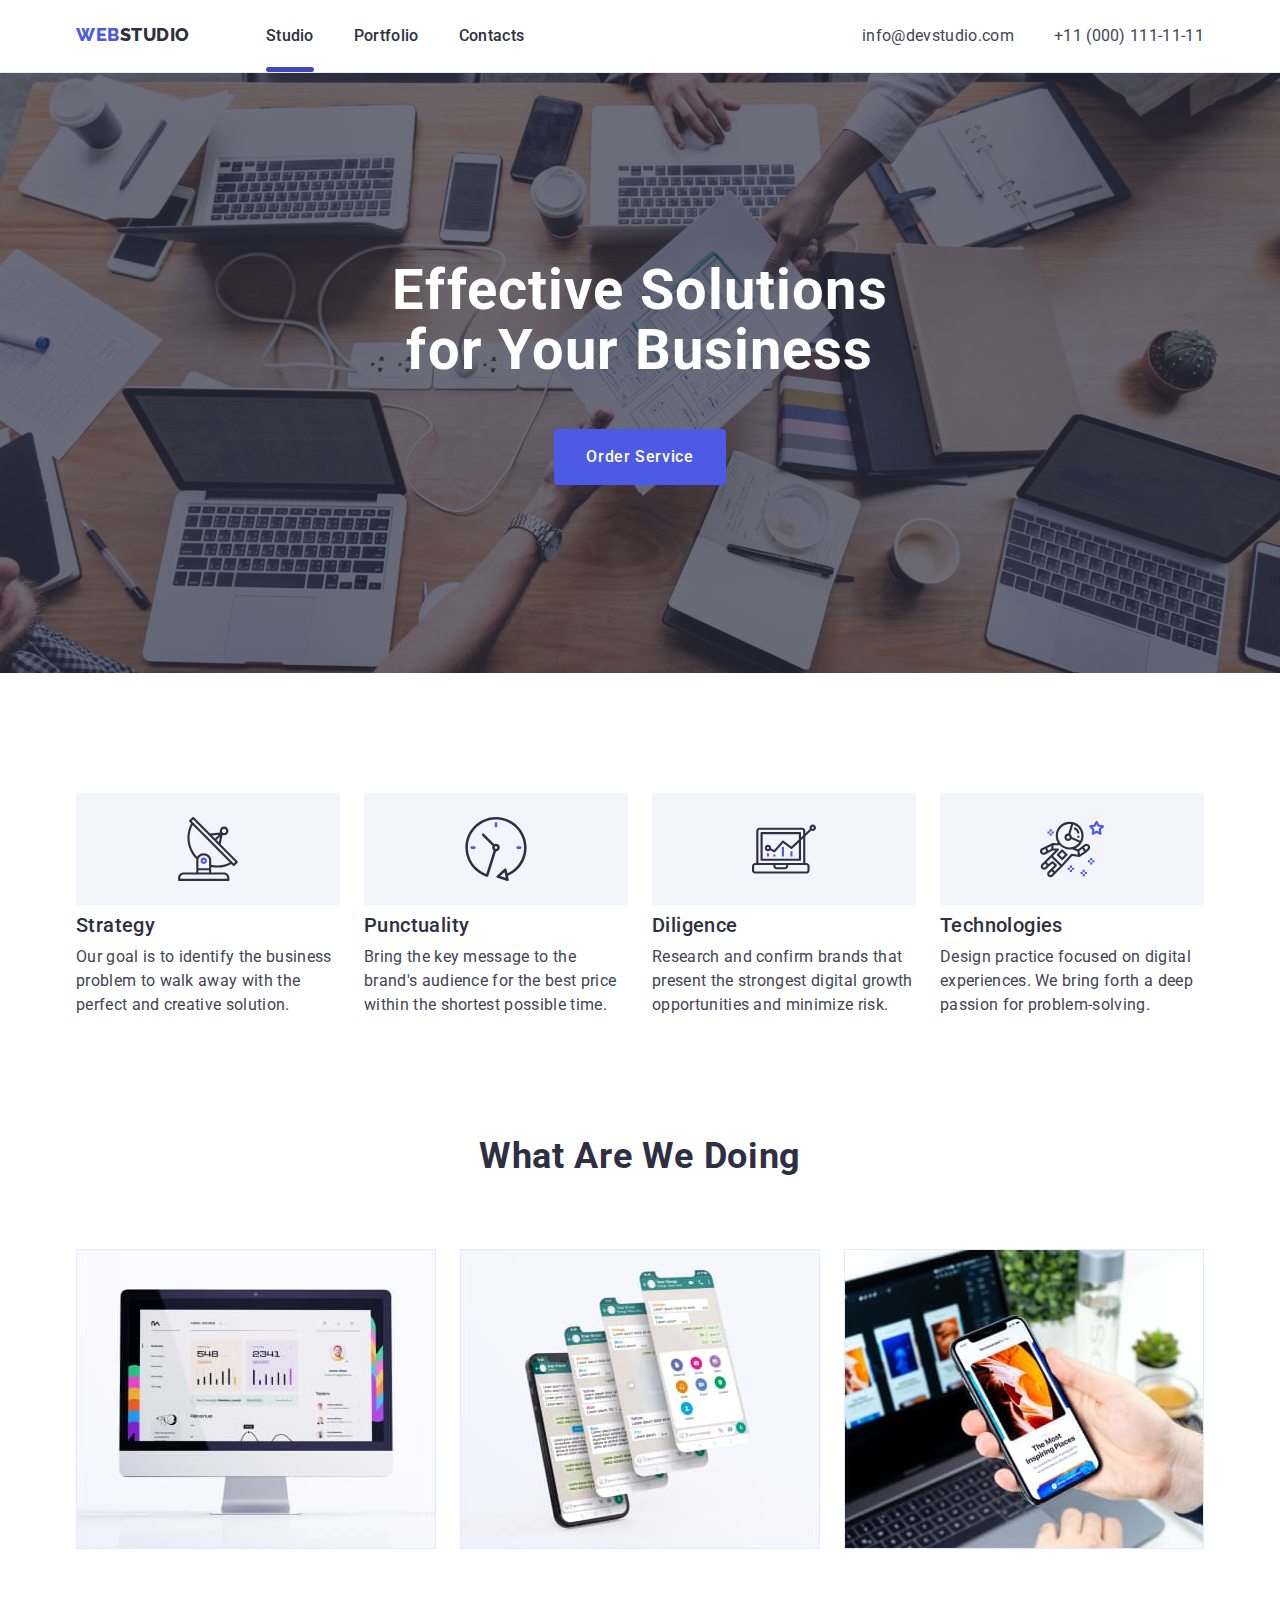
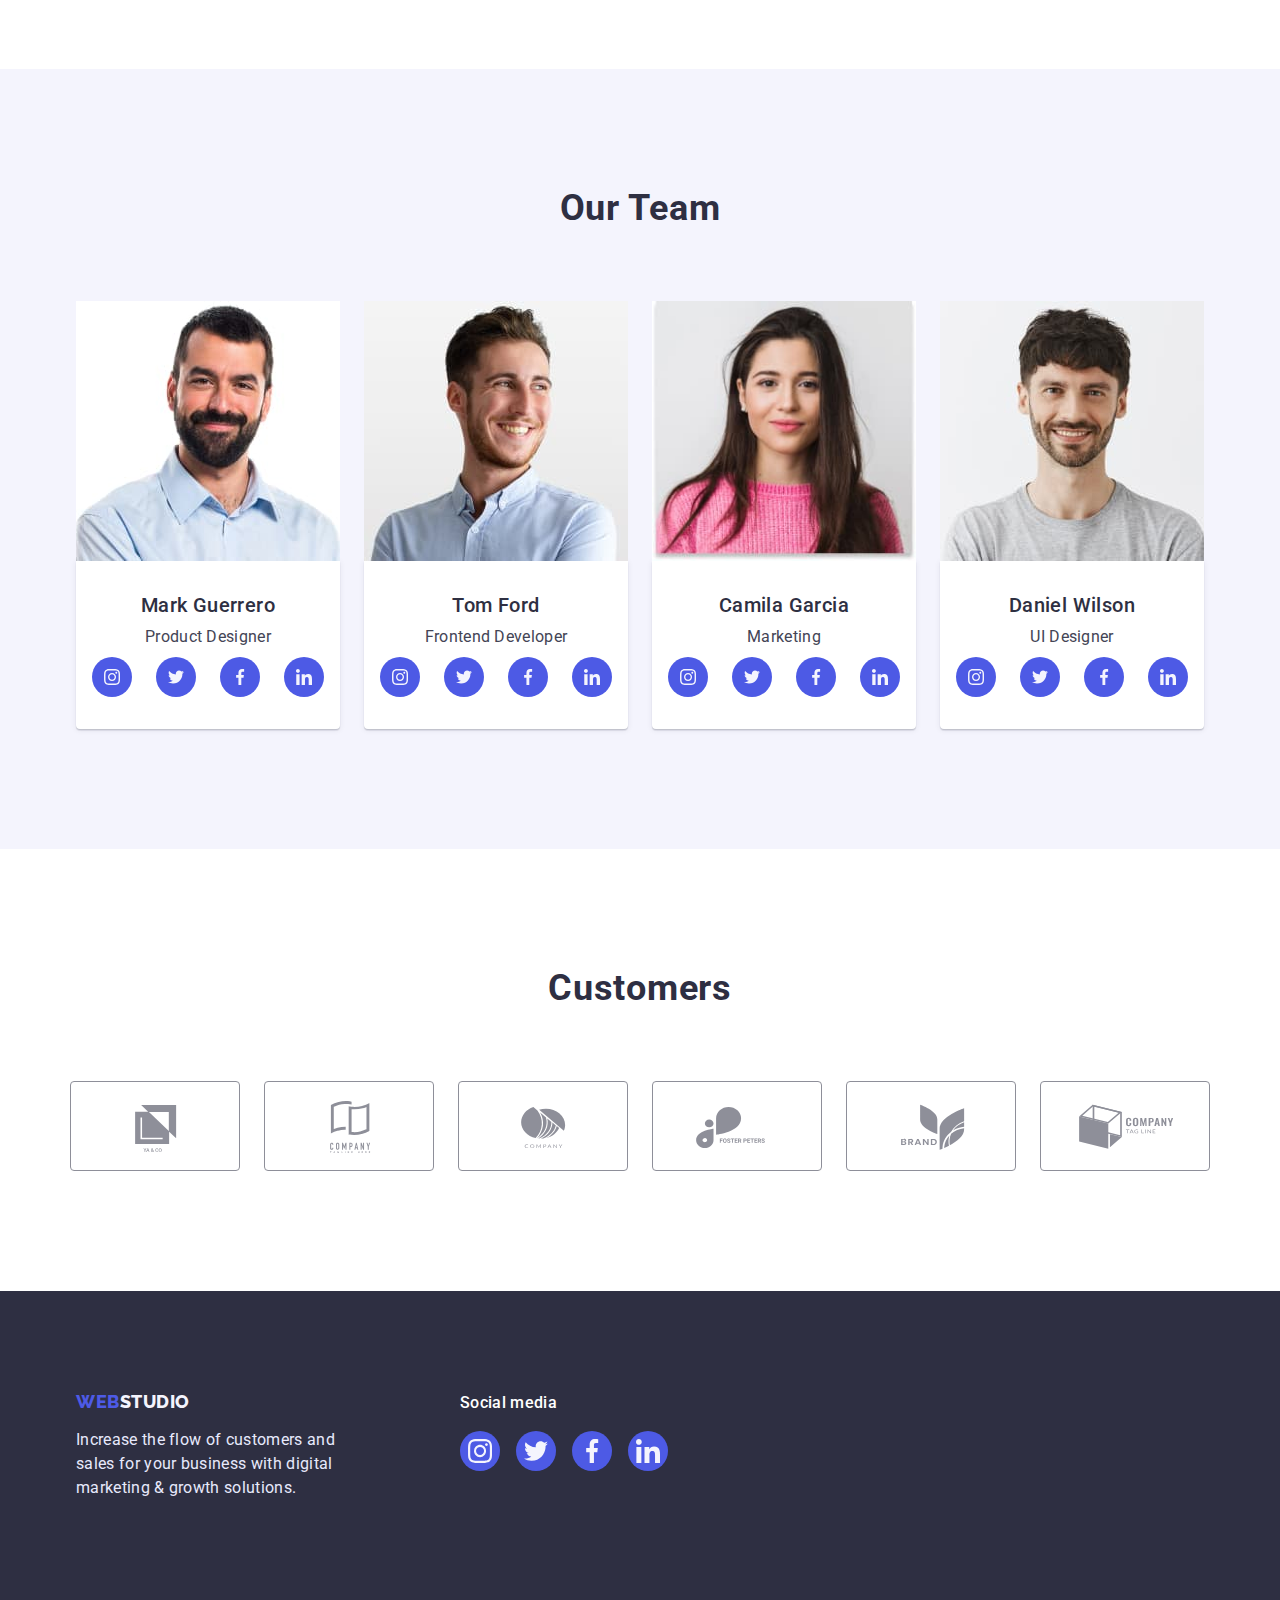
==== index.html @ d476ed9c "Initial commit" ====
<!DOCTYPE html>
<html lang="en">

<head>
    <meta charset="UTF-8">
    <meta http-equiv="X-UA-Compatible" content="IE=edge">
    <meta name="viewport" content="width=device-width, initial-scale=1.0">
    <link rel="preconnect" href="https://fonts.googleapis.com">
    <link rel="preconnect" href="https://fonts.gstatic.com" crossorigin>
    <link
        href="https://fonts.googleapis.com/css2?family=Raleway:wght@800&family=Roboto:wght@400;500;700;900&display=swap"
        rel="stylesheet">
    <link rel="stylesheet"
        href="https://cdnjs.cloudflare.com/ajax/libs/modern-normalize/1.1.0/modern-normalize.min.css">
    <link rel="stylesheet" href="./css/styles.css">

    <title>Студія</title>
</head>

<body>
    <header class="header">
        <div class="container header-menu">
            <nav class="nav">
                <a class="logo link" href="./index.html">Web<span class="color">Studio</span></a>
                <ul class="menu list">
                    <li class="menu-item"><a class="menu-link link active" href="./index.html">Studio</a></li>
                    <li class="menu-item"><a class="menu-link link" href="./portfolio.html">Portfolio</a></li>
                    <li class="menu-item"><a class="menu-link link" href="">Contacts</a></li>
                </ul>
            </nav>
            <address class="address">
                <ul class="address-list list">
                    <li class="address-item"><a class="address-link link"
                            href="mailto:info@devstudio.com">info@devstudio.com</a></li>
                    <li class="address-item"><a class="address-link link" href="tel:+110001111111">+11 (000)
                            111-11-11</a>
                    </li>
                </ul>
            </address>
        </div>
    </header>
    <main>
        <!-- Section Hero -->
        <section class="hero">
            <h1 class="hero-title">Effective Solutions for Your Business</h1>
            <button class="hero-button" type="button" data-modal-open>Order Service</button>
        </section>
        <!-- Section Advantages (h2 need to hide in css) -->
        <section class="advantages">
            <div class="container">
                <h2 hidden class="adv-title">Our Advantages</h2>
                <ul class="adv-list list">
                    <li class="adv-list-items">
                        <div class="fild">
                            <svg width="64" height="64" class="fild-icon">
                                <use href="./images/sprite.svg#icon-antenna"></use>
                            </svg>
                        </div>
                        <h3 class="adv-subtitle">Strategy</h3>
                        <p class="text text-padding">
                            Our goal is to identify the business problem to walk away with the perfect and creative
                            solution.
                        </p>
                    </li>
                    <li class="adv-list-items">
                        <div class="fild">
                            <svg width="64" height="64" class="fild-icon">
                                <use href="./images/sprite.svg#icon-clock"></use>
                            </svg>
                        </div>
                        <h3 class="adv-subtitle">Punctuality</h3>
                        <p class="text text-padding">
                            Bring the key message to the brand's audience for the best price within the shortest
                            possible
                            time.
                        </p>
                    </li>
                    <li class="adv-list-items">
                        <div class="fild">
                            <svg width="64" height="64" class="fild-icon">
                                <use href="./images/sprite.svg#icon-diagram"></use>
                            </svg>
                        </div>
                        <h3 class="adv-subtitle">Diligence</h3>
                        <p class="text text-padding">
                            Research and confirm brands that present the strongest digital growth opportunities and
                            minimize
                            risk.
                        </p>
                    </li>
                    <li class="adv-list-items">
                        <div class="fild">
                            <svg width="64" height="64" class="fild-icon">
                                <use href="./images/sprite.svg#icon-astronaut"></use>
                            </svg>
                        </div>
                        <h3 class="adv-subtitle">Technologies</h3>
                        <p class="text text-padding">
                            Design practice focused on digital experiences. We bring forth a deep passion for
                            problem-solving.
                        </p>
                    </li>
                </ul>
            </div>
        </section>
        <!-- Section What we are doing (WORK) -->
        <section class="work">
            <div class="container">
                <h2 class="work-title">What are we doing</h2>
                <ul class="work-list list">
                    <li class="work-img"><img class="img" src="./images/img-1.jpg" alt="Computer monitor" width="360">
                    </li>
                    <li class="work-img"><img class="img" src="./images/img-2.jpg" alt="Mobile app image" width="360">
                    </li>
                    <li class="work-img"><img class="img" src="./images/img-3.jpg" alt="Responsive website design image"
                            width="360"></li>
                </ul>
            </div>
        </section>
        <!-- Section Our team -->
        <section class="team">
            <div class="container">
                <h2 class="team-title">Our Team</h2>
                <ul class="team-list list">
                    <li class="team-list-item">
                        <img class="team-photo" src="./images/Marc-Guerrero.jpg" alt="Marck Guerrero photo" width="264">
                        <div class="team-name">
                            <h3 class="team-subtitle">Mark Guerrero</h3>
                            <p class="team-text">Product Designer</p>
                            <ul class="team-icon-list list">
                                <li class="icon-list-item">
                                    <a class="team-icon-link" href="">
                                        <svg class="link-icon" width="16" height="16">
                                            <use href="./images/sprite.svg#icon-instagram"></use>
                                        </svg>
                                    </a>
                                </li>
                                <li class="icon-list-item">
                                    <a class="team-icon-link" href="">
                                        <svg class="link-icon" width="16" height="16">
                                            <use href="./images/sprite.svg#icon-twitter"></use>
                                        </svg>
                                    </a>
                                </li>
                                <li class="icon-list-item">
                                    <a class="team-icon-link" href="">
                                        <svg class="link-icon" width="16" height="16">
                                            <use href="./images/sprite.svg#icon-facebook"></use>
                                        </svg>
                                    </a>
                                </li>
                                <li class="icon-list-item">
                                    <a class="team-icon-link" href="">
                                        <svg class="link-icon" width="16" height="16">
                                            <use href="./images/sprite.svg#icon-linkedin"></use>
                                        </svg>
                                    </a>
                                </li>
                            </ul>
                        </div>
                    </li>
                    <li class="team-list-item">
                        <img class="team-photo" src="./images/Tom-Ford.jpg" alt="Tom Ford photo" width="264">
                        <div class="team-name">
                            <h3 class="team-subtitle">Tom Ford</h3>
                            <p class="team-text">Frontend Developer</p>
                            <ul class="team-icon-list list">
                                <li class="icon-list-item">
                                    <a class="team-icon-link" href="">
                                        <svg class="link-icon" width="16" height="16">
                                            <use href="./images/sprite.svg#icon-instagram"></use>
                                        </svg>
                                    </a>
                                </li>
                                <li class="icon-list-item">
                                    <a class="team-icon-link" href="">
                                        <svg class="link-icon" width="16" height="16">
                                            <use href="./images/sprite.svg#icon-twitter"></use>
                                        </svg>
                                    </a>
                                </li>
                                <li class="icon-list-item">
                                    <a class="team-icon-link" href="">
                                        <svg class="link-icon" width="16" height="16">
                                            <use href="./images/sprite.svg#icon-facebook"></use>
                                        </svg>
                                    </a>
                                </li>
                                <li class="icon-list-item">
                                    <a class="team-icon-link" href="">
                                        <svg class="link-icon" width="16" height="16">
                                            <use href="./images/sprite.svg#icon-linkedin"></use>
                                        </svg>
                                    </a>
                                </li>
                            </ul>
                        </div>
                    </li>
                    <li class="team-list-item">
                        <img class="team-photo" src="./images/Camila-Garcia.jpg" alt="Camila Garcia photo" width="264">
                        <div class="team-name">
                            <h3 class="team-subtitle">Camila Garcia</h3>
                            <p class="team-text">Marketing</p>
                            <ul class="team-icon-list list">
                                <li class="icon-list-item">
                                    <a class="team-icon-link" href="">
                                        <svg class="link-icon" width="16" height="16">
                                            <use href="./images/sprite.svg#icon-instagram"></use>
                                        </svg>
                                    </a>
                                </li>
                                <li class="icon-list-item">
                                    <a class="team-icon-link" href="">
                                        <svg class="link-icon" width="16" height="16">
                                            <use href="./images/sprite.svg#icon-twitter"></use>
                                        </svg>
                                    </a>
                                </li>
                                <li class="icon-list-item">
                                    <a class="team-icon-link" href="">
                                        <svg class="link-icon" width="16" height="16">
                                            <use href="./images/sprite.svg#icon-facebook"></use>
                                        </svg>
                                    </a>
                                </li>
                                <li class="icon-list-item">
                                    <a class="team-icon-link" href="">
                                        <svg class="link-icon" width="16" height="16">
                                            <use href="./images/sprite.svg#icon-linkedin"></use>
                                        </svg>
                                    </a>
                                </li>
                            </ul>
                        </div>
                    </li>
                    <li class="team-list-item">
                        <img class="team-photo" src="./images/Daniel-Wilson.jpg" alt="Daniel Wilson photo" width="264">
                        <div class="team-name">
                            <h3 class="team-subtitle">Daniel Wilson</h3>
                            <p class="team-text">UI Designer</p>
                            <ul class="team-icon-list list">
                                <li class="icon-list-item">
                                    <a class="team-icon-link" href="">
                                        <svg class="link-icon" width="16" height="16">
                                            <use href="./images/sprite.svg#icon-instagram"></use>
                                        </svg>
                                    </a>
                                </li>
                                <li class="icon-list-item">
                                    <a class="team-icon-link" href="">
                                        <svg class="link-icon" width="16" height="16">
                                            <use href="./images/sprite.svg#icon-twitter"></use>
                                        </svg>
                                    </a>
                                </li>
                                <li class="icon-list-item">
                                    <a class="team-icon-link" href="">
                                        <svg class="link-icon" width="16" height="16">
                                            <use href="./images/sprite.svg#icon-facebook"></use>
                                        </svg>
                                    </a>
                                </li>
                                <li class="icon-list-item">
                                    <a class="team-icon-link" href="">
                                        <svg class="link-icon" width="16" height="16">
                                            <use href="./images/sprite.svg#icon-linkedin"></use>
                                        </svg>
                                    </a>
                                </li>
                            </ul>
                        </div>
                    </li>
                </ul>
            </div>
        </section>
        <section class="customer">
            <div class="container">
                <h2 class="customer-title">Customers</h2>
                <div class="customer-fild">
                    <ul class="customer-list list">
                        <li class="customer-list-item"><a class="customer-link" href=""><svg class="customer-icon"
                                    width="168" height="88">
                                    <use href="./images/sprite.svg#icon-Logo-1"></use>
                                </svg></a></li>
                        <li class="customer-list-item"><a class="customer-link" href=""><svg class="customer-icon"
                                    width="168" height="88">
                                    <use href="./images/sprite.svg#icon-Logo-2"></use>
                                </svg></a></li>
                        <li class="customer-list-item"><a class="customer-link" href=""><svg class="customer-icon"
                                    width="168" height="88">
                                    <use href="./images/sprite.svg#icon-Logo-3"></use>
                                </svg></a></li>
                        <li class="customer-list-item"><a class="customer-link" href=""><svg class="customer-icon"
                                    width="168" height="88">
                                    <use href="./images/sprite.svg#icon-Logo-4"></use>
                                </svg></a></li>
                        <li class="customer-list-item"><a class="customer-link" href=""><svg class="customer-icon"
                                    width="168" height="88">
                                    <use href="./images/sprite.svg#icon-Logo-5"></use>
                                </svg></a></li>
                        <li class="customer-list-item"><a class="customer-link" href=""><svg class="customer-icon"
                                    width="168" height="88">
                                    <use href="./images/sprite.svg#icon-Logo-6"></use>
                                </svg></a></li>
                    </ul>
                </div>
            </div>
        </section>
    </main>
    <footer class="footer">
        <div class="container wraps">
            <div class="wrap1">
                <a class="footer-logo link" href="./index.html">Web<span class="footer-color">Studio</span></a>
                <p class="footer-text">Increase the flow of customers and sales for your business with digital marketing
                    &
                    growth
                    solutions.</p>
            </div>
            <div class="wrap2">
                <p class="social-text">Social media</p>
                <ul class="wrap2-social-list list">
                    <li class="wrap2-list-item"><a class="wrap2-social-link" href=""><svg class="wrap2-icon" width="24"
                                height="24">
                                <use href="./images/sprite.svg#icon-instagram"></use>
                            </svg></a></li>
                    <li class="wrap2-list-item"><a class="wrap2-social-link" href=""><svg class="wrap2-icon" width="24"
                                height="24">
                                <use href="./images/sprite.svg#icon-twitter"></use>
                            </svg></a></li>
                    <li class="wrap2-list-item"><a class="wrap2-social-link" href=""><svg class="wrap2-icon" width="24"
                                height="24">
                                <use href="./images/sprite.svg#icon-facebook"></use>
                            </svg></a></li>
                    <li class="wrap2-list-item"><a class="wrap2-social-link" href=""><svg class="wrap2-icon" width="24"
                                height="24">
                                <use href="./images/sprite.svg#icon-linkedin"></use>
                            </svg></a></li>
                </ul>
            </div>
        </div>
    </footer>
    <!-------------- Modal window------------ -->
    <div class="backdrop is-hidden" data-modal>
        <div class="modal">
            <button class="modal-close-button" type="button" data-modal-close><svg class="modal-close-icon" width="8"
                    height="8">
                    <use href="./images/sprite.svg#close-modal"></use>
                </svg></button>
        </div>
    </div>

    <script src="./js/modal.js"></script>
</body>

</html>
---- css/styles.css ----
:root {
  --text-color: #434455;
  --title-text-color: #2e2f42;
  --primary-brand-color: #4d5ae5;
  --pressed-state-color: #404bbf;
  --primary-accent-color: #e7e9fc;
  --primary-bg-color: #f4f4fd;
  --grad-fon: linear-gradient(rgba(46, 47, 66, 0.7), rgba(46, 47, 66, 0.7));
  --transition: 250ms cubic-bezier(0.4, 0, 0.2, 1);
}

body {
  font-family: "Roboto", sans-serif;
  color: var(--text-color);
}

/* ============= COPMPONENTS ======================= */
.list {
  padding: 0;
  margin: 0;
  list-style: none;
}

.link {
  text-decoration: none;
}

.h2-title {
  font-family: "Roboto", sans-serif;
  font-weight: 700;
  font-size: 36px;
  line-height: 1.11;
  text-align: center;
  letter-spacing: 0.02em;
  text-transform: capitalize;

  color: var(--title-text-color);
}

.h3-title {
  font-family: "Roboto", sans-serif;
  font-weight: 500;
  font-size: 20px;
  line-height: 1.2;
  letter-spacing: 0.02em;

  color: var(--title-text-color);
}

.text {
  font-family: "Roboto", sans-serif;
  font-weight: 400;
  font-size: 16px;
  line-height: 1.5;
  letter-spacing: 0.02em;

  color: var(--text-color);
}

/* ===============COMPONENTS====================== */

.container {
  margin-left: auto;
  margin-right: auto;
  width: 1158px;
  padding-left: 15px;
  padding-right: 15px;
}

/* Header */

.header {
  border-bottom: 0.5px solid var(--primary-accent-color);
  box-shadow: 0px 2px 1px rgba(46, 47, 66, 0.08),
    0px 1px 1px rgba(46, 47, 66, 0.16), 0px 1px 6px rgba(46, 47, 66, 0.08);
}

.header-menu {
  display: flex;
  align-items: center;
  padding-top: 24px;
  padding-bottom: 24px;
}

.nav {
  display: flex;
}

.logo {
  font-family: "Raleway", sans-serif;
  font-weight: 800;
  font-size: 18px;
  line-height: 1.17;
  letter-spacing: 0.03em;
  text-transform: uppercase;

  margin-right: 76px;

  color: var(--primary-brand-color);
}

.color {
  color: #2e2f42;
}

/* ----Header menu----- */

.menu {
  display: flex;
  align-items: center;
}

.menu-item:not(:last-child) {
  margin-right: 40px;
}

.menu-link {
  position: relative;
  font-family: "Roboto", sans-serif;
  font-weight: 500;
  font-size: 16px;
  line-height: 1.5;
  letter-spacing: 0.02em;
  height: 100%;
  padding-bottom: 27px;

  color: var(--title-text-color);
  transition: color var(--transition);
}

.menu-link:hover,
.menu-link:focus {
  color: var(--pressed-state-color);
}

.menu-link::after {
  content: "";
  position: absolute;
  left: 0;
  bottom: 0;

  opacity: 0;
  transition: opacity var(--transition);

  display: block;
  width: 100%;
  height: 5px;
  border-radius: 4px;
  background-color: var(--pressed-state-color);
}

.menu-link:hover::after,
.menu-link:focus::after {
  opacity: 1;
}

.menu-link.active::after {
  opacity: 1;
}

.address {
  font-style: normal;
  margin-left: auto;
}

.address-list {
  display: flex;
  align-items: center;
}

.address-item:not(:last-child) {
  margin-right: 40px;
}

.address-link {
  font-family: "Roboto", sans-serif;
  font-weight: 400;
  font-size: 16px;
  line-height: 1.5;
  letter-spacing: 0.02em;

  color: var(--text-color);
  transition: color var(--transition);
}

.address-link:hover,
.address-link:focus {
  color: var(--pressed-state-color);
}

/* Section HERO */

.hero {
  background-color: #2e2f42;
  padding-top: 188px;
  padding-bottom: 188px;
  text-align: center;

  max-width: 1440px;
  height: 600px;
  margin-left: auto;
  margin-right: auto;
  background-image: var(--grad-fon), url(../images/people-office-1.jpg);
  background-repeat: no-repeat;
  background-position: center;
  background-size: cover;
}

.hero-title {
  font-family: "Roboto", sans-serif;
  font-weight: 700;
  font-size: 56px;
  line-height: 1.07;
  text-align: center;
  letter-spacing: 0.02em;

  width: 496px;
  margin-top: 0;
  margin-bottom: 48px;
  margin-left: auto;
  margin-right: auto;

  color: #ffffff;
}

.hero-button {
  font-family: "Roboto", sans-serif;
  font-weight: 500;
  font-size: 16px;
  line-height: 1.5;
  letter-spacing: 0.04em;
  cursor: pointer;

  padding-top: 16px;
  padding-bottom: 16px;
  padding-left: 32px;
  padding-right: 32px;

  border: none;
  border-radius: 4px;
  transition: background-color var(--transition);

  color: #ffffff;
  background-color: var(--primary-brand-color);
}

.hero-button:hover,
.hero-button:focus {
  background-color: var(--pressed-state-color);
}

/* ==== Section ADVANTAGES ==== */

.advantages {
  padding-top: 120px;
  padding-bottom: 120px;
}

.adv-list {
  display: flex;
}

.adv-list-items:not(:nth-child(4n)) {
  margin-right: 24px;
}

.fild {
  display: flex;
  align-items: center;
  justify-content: center;
  width: 264px;
  height: 112px;
  background-color: var(--primary-bg-color);
}

.adv-subtitle {
  font-family: "Roboto", sans-serif;
  font-weight: 500;
  font-size: 20px;
  line-height: 1.2;
  letter-spacing: 0.02em;

  margin-top: 8px;
  margin-bottom: 8px;

  color: var(--title-text-color);
}

.text-padding {
  margin-top: 0;
  margin-bottom: 0;
}
/* ==== Section ADVANTAGES ==== */

/* ======= Section WORK ======== */

.work {
  padding-bottom: 120px;
}

.work-title {
  font-family: "Roboto", sans-serif;
  font-weight: 700;
  font-size: 36px;
  line-height: 1.11;
  letter-spacing: 0.02em;
  text-transform: capitalize;
  text-align: center;

  padding-top: 0;
  padding-bottom: 0;
  margin-top: 0;
  margin-bottom: 72px;

  color: #2e2f42;
}

.work-list {
  display: flex;
}

.img {
  display: block;
}

.work-img:not(:nth-child(3n)) {
  margin-right: 24px;
}

/* ======= Section WORK ======== */

/*======== Section OUR TEAM ========*/

.team {
  background-color: #f4f4fd;
  padding-top: 120px;
  padding-bottom: 120px;
}

.team-title {
  font-family: "Roboto", sans-serif;
  font-weight: 700;
  font-size: 36px;
  line-height: 1.11;
  letter-spacing: 0.02em;
  text-transform: capitalize;
  text-align: center;

  padding-bottom: 0;
  margin-top: 0;
  margin-bottom: 72px;

  color: #2e2f42;
}

.team-list {
  display: flex;
}

.team-list-item:not(:nth-child(4n)) {
  margin-right: 24px;
}

.team-photo {
  display: block;
}

.team-name {
  padding-top: 32px;
  padding-bottom: 32px;
  text-align: center;
  box-shadow: 0px 1px 6px rgba(46, 47, 66, 0.08),
    0px 1px 1px rgba(46, 47, 66, 0.16), 0px 2px 1px rgba(46, 47, 66, 0.08);
  border-radius: 0px 0px 4px 4px;

  background-color: #ffffff;
}

.team-subtitle {
  font-family: "Roboto", sans-serif;
  font-weight: 500;
  font-size: 20px;
  line-height: 1.2;
  letter-spacing: 0.02em;

  margin-top: 0;
  margin-bottom: 8px;

  color: #2e2f42;
}

.team-text {
  font-family: "Roboto", sans-serif;
  font-weight: 400;
  font-size: 16px;
  line-height: 1.5;
  letter-spacing: 0.02em;

  margin-top: 0;
  margin-bottom: 8px;

  color: #434455;
}

/* ------icon list-------- */

.team-icon-list {
  display: flex;
  justify-content: center;
  gap: 24px;
}

.team-icon-link {
  display: flex;
  justify-content: center;
  align-items: center;
  width: 40px;
  height: 40px;
  border-radius: 50%;
  transition: background-color var(--transition);
  background-color: var(--primary-brand-color);
}

.team-icon-link:hover,
.team-icon-link:focus {
  background-color: var(--pressed-state-color);
}

.link-icon {
  fill: var(--primary-bg-color);
}

/* ------icon list---------- */

/*======== Section OUR TEAM ========*/

/* ======== Section CUSTOMERS====== */

.customer {
  padding-top: 120px;
  padding-bottom: 120px;
}

.customer-title {
  font-family: "Roboto", sans-serif;
  font-weight: 700;
  font-size: 36px;
  line-height: 1.11;
  letter-spacing: 0.02em;
  text-transform: capitalize;
  text-align: center;

  padding-bottom: 0;
  margin-top: 0;
  margin-bottom: 72px;

  color: #2e2f42;
}

.customer-list {
  display: flex;
  justify-content: center;
  align-items: center;
  gap: 24px;
}

.customer-list-item {
  display: flex;
  align-items: center;
  justify-content: center;
  border: 1px solid #8e8f99;
  border-radius: 4px;
  transition: border var(--transition);
}

.customer-list-item:hover,
.customer-list-item:focus {
  border: 1px solid var(--pressed-state-color);
}

.customer-link {
  width: 168px;
  height: 88px;
}

.customer-icon {
  transition: fill var(--transition);
  fill: #8e8f99;
}

.customer-icon:hover,
.customer-icon:focus {
  fill: var(--pressed-state-color);
}

/* ======== Section CUSTOMERS====== */

/*=========== Footer ============== */

.footer {
  background-color: #2e2f42;
  padding-top: 100px;
  padding-bottom: 100px;
}

.wraps {
  display: flex;
  gap: 120px;
}

.footer-logo {
  font-family: "Raleway", sans-serif;
  font-style: normal;
  font-weight: 800;
  font-size: 18px;
  line-height: 1.17;
  letter-spacing: 0.03em;
  text-transform: uppercase;

  color: var(--primary-brand-color);
}

.footer-color {
  color: #f4f4fd;
}

.footer-text {
  font-family: "Roboto", sans-serif;
  font-weight: 400;
  font-size: 16px;
  line-height: 1.5;
  letter-spacing: 0.02em;
  color: #e7e9fc;

  width: 264px;
  margin-top: 16px;
  margin-bottom: 0;
}

.social-text {
  font-family: "Roboto", sans-serif;
  font-weight: 500;
  font-size: 16px;
  line-height: 1.5;

  letter-spacing: 0.02em;
  color: #ffffff;

  margin-bottom: 16px;
  margin-top: 0;
}

.wrap2-social-list {
  display: flex;
  gap: 16px;
}

.wrap2-social-link {
  display: flex;
  justify-content: center;
  align-items: center;
  width: 40px;
  height: 40px;
  border-radius: 50%;
  transition: background-color var(--transition);
  background-color: var(--primary-brand-color);
}

.wrap2-icon {
  fill: var(--primary-bg-color);
}

.wrap2-social-link:hover,
.wrap2-social-link:focus {
  background-color: #31d0aa;
}

/*=========== Footer ============== */
/* ======== Modal Window=========== */

.backdrop {
  position: fixed;
  top: 0;
  left: 0;
  width: 100%;
  height: 100%;
  opacity: 1;
  transition: opacity var(--transition);

  background-color: rgba(46, 47, 66, 0.4);
}

.backdrop.is-hidden {
  opacity: 0;
  visibility: hidden;
  pointer-events: none;
}

.modal {
  position: absolute;
  top: 50%;
  left: 50%;
  transform: translate(-50%, -50%);
  min-width: 408px;
  min-height: 516px;

  background-color: #fcfcfc;
  box-shadow: 0px 1px 1px rgba(0, 0, 0, 0.14), 0px 1px 3px rgba(0, 0, 0, 0.12),
    0px 2px 1px rgba(0, 0, 0, 0.2);
  border-radius: 4px;
}

.modal-close-button {
  position: absolute;
  top: 24px;
  right: 24px;
  display: flex;
  justify-content: center;
  align-items: center;
  width: 24px;
  height: 24px;
  padding: 0;
  cursor: pointer;
  transition: background-color var(--transition);

  background-color: var(--primary-accent-color);
  border: 1px solid rgba(0, 0, 0, 0.1);
  border-radius: 50%;
}

.modal-close-button:hover,
.modal-close-button:focus {
  background-color: var(--pressed-state-color);
}

.modal-close-icon {
  transition: fill var(--transition);
}

.modal-close-button:hover .modal-close-icon,
.modal-close-button:focus .modal-close-icon {
  fill: #ffffff;
}

/* -------PORTFOLIO PAGE--------- */

.portfolio {
  padding-top: 96px;
  padding-bottom: 120px;
}

/*======== Filter ======== */

.filter-list {
  display: flex;
  justify-content: center;

  margin-top: 0;
  margin-bottom: 72px;
}

.filter-item:not(:last-child) {
  margin-right: 24px;
}

.filter-button {
  font-family: "Roboto", sans-serif;
  font-weight: 500;
  font-size: 16px;
  line-height: 1.5;
  letter-spacing: 0.04em;
  cursor: pointer;
  display: block;

  padding-top: 12px;
  padding-bottom: 12px;
  padding-left: 24px;
  padding-right: 24px;
  border: none;
  border-radius: 4px;

  color: var(--primary-brand-color);
  transition: color var(--transition), background-color var(--transition),
    box-shadow var(--transition);
}

.filter-button:hover,
.filter-button:focus {
  box-shadow: 0px 3px 1px rgba(0, 0, 0, 0.1), 0px 2px 1px rgba(0, 0, 0, 0.08),
    0px 2px 2px rgba(0, 0, 0, 0.12);

  color: #e7e9fc;
  background-color: var(--pressed-state-color);
}

/*======== Filter ======== */

/*========= Works list ======== */

.works-list {
  display: flex;
  flex-wrap: wrap;
}

.works-list-item:not(:nth-child(3n)) {
  margin-right: 24px;
}

.works-list-item:not(:nth-last-child(-n + 3)) {
  margin-bottom: 40px;
}

.item-link {
  margin-bottom: 32px;
}

.item-img {
  display: block;
}

.item-name {
  padding-top: 32px;
  padding-bottom: 32px;
  padding-left: 16px;
  padding-right: 16px;

  border-left: 1px solid #e7e9fc;
  border-right: 1px solid #e7e9fc;
  border-bottom: 1px solid #e7e9fc;
}

.item-hover {
  transition: box-shadow var(--transition);
}

.item-hover:hover,
.item-hover:focus {
  box-shadow: 0px 1px 6px rgba(46, 47, 66, 0.08),
    0px 1px 1px rgba(46, 47, 66, 0.16), 0px 2px 1px rgba(46, 47, 66, 0.08);
}

.works-item-title {
  font-family: "Roboto";
  font-weight: 500;
  font-size: 20px;
  line-height: 1.2;
  letter-spacing: 0.02em;

  margin-top: 0;
  margin-bottom: 8px;

  color: #2e2f42;
}

.item-text {
  font-family: "Roboto";
  font-weight: 400;
  font-size: 16px;
  line-height: 1.5;
  letter-spacing: 0.02em;

  margin-top: 0;
  margin-bottom: 0;

  color: #434455;
}
/* ------Overlay------------ */
.overlay-wrapper {
  position: relative;
  overflow: hidden;
}
.overlay {
  position: absolute;
  top: 0;
  height: 100%;
  overflow: auto;
  transform: translate(0, 100%);
  transition: transform 500ms linear;

  font-family: "Roboto", sans-serif;
  font-weight: 400;
  font-size: 16px;
  line-height: 1.5;
  letter-spacing: 0.02em;

  color: var(--primary-bg-color);
  background-color: var(--primary-brand-color);

  padding-top: 40px;
  padding-left: 32px;
  padding-right: 32px;
  margin: 0;
}

.item-link:hover .overlay,
.item-link:focus .overlay {
  transform: translate(0, 0);
}

/* ------Overlay------------ */

/*========= Works list ======== */
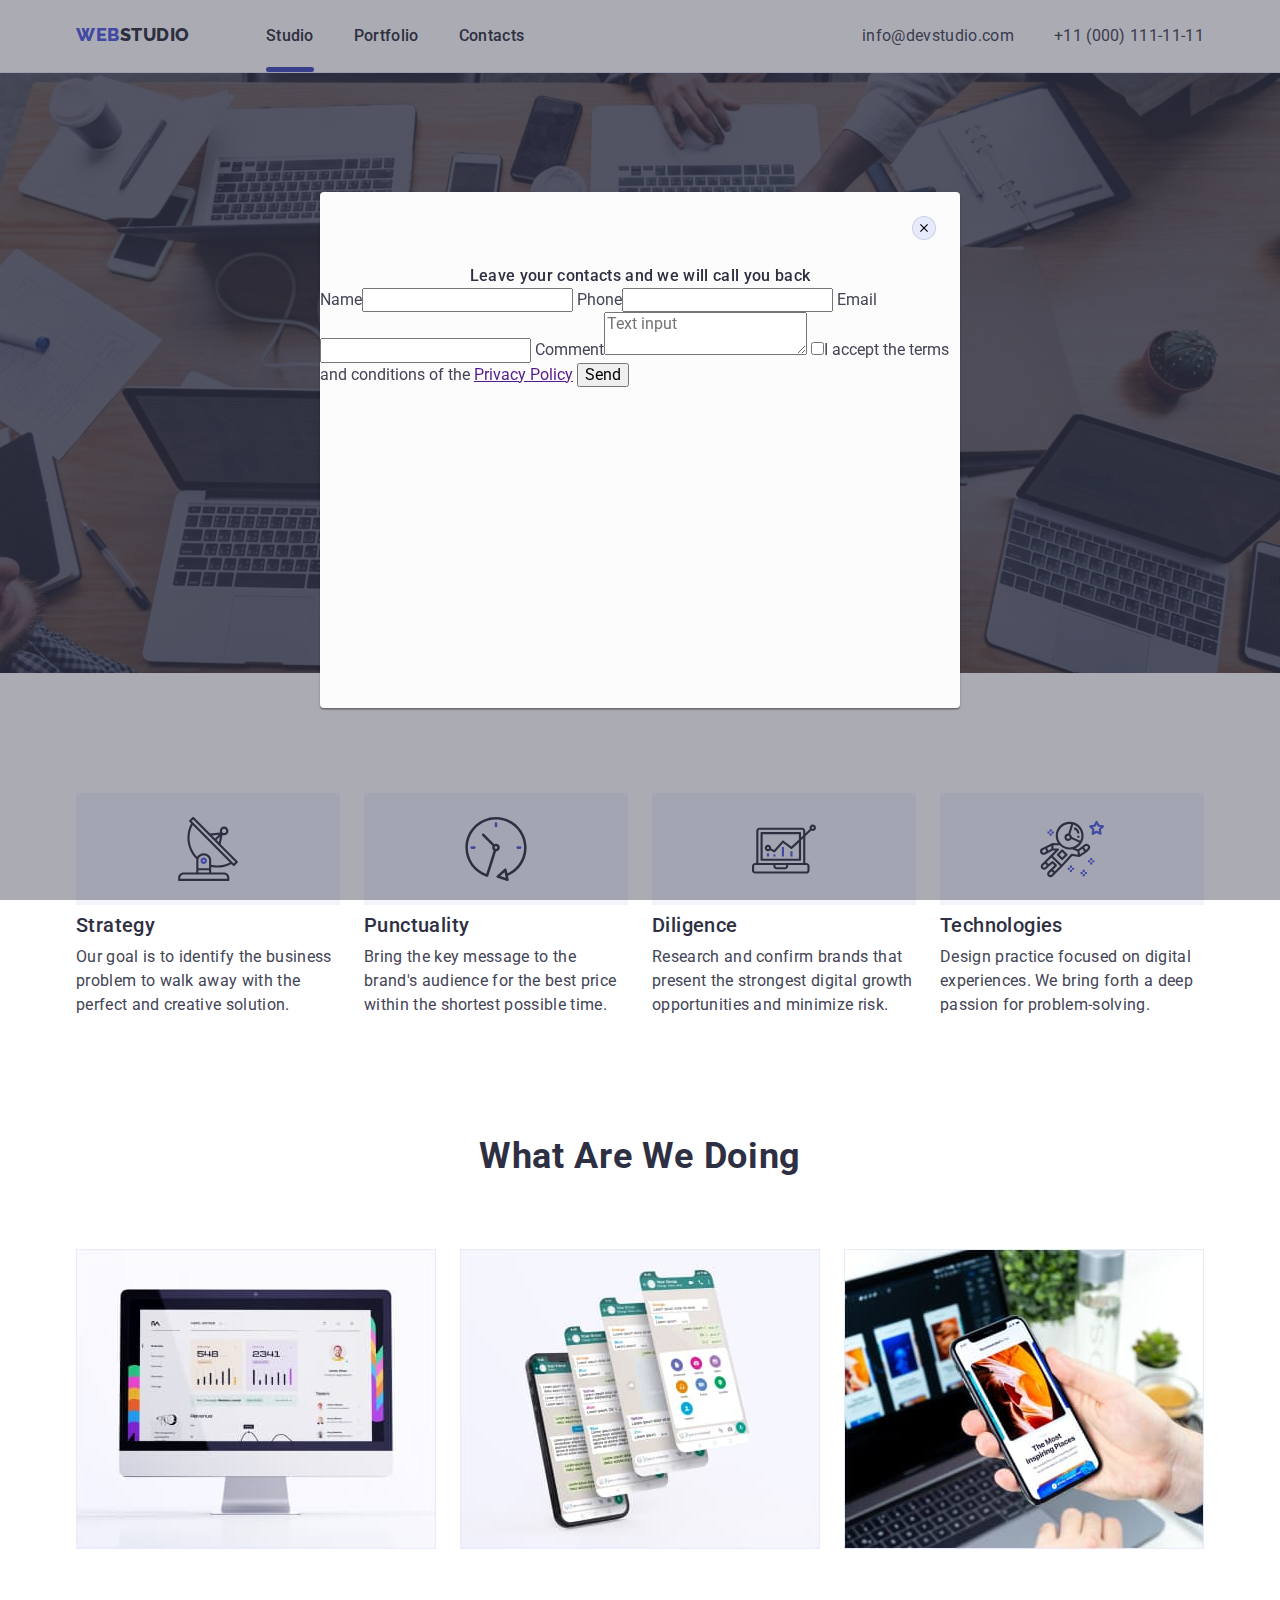
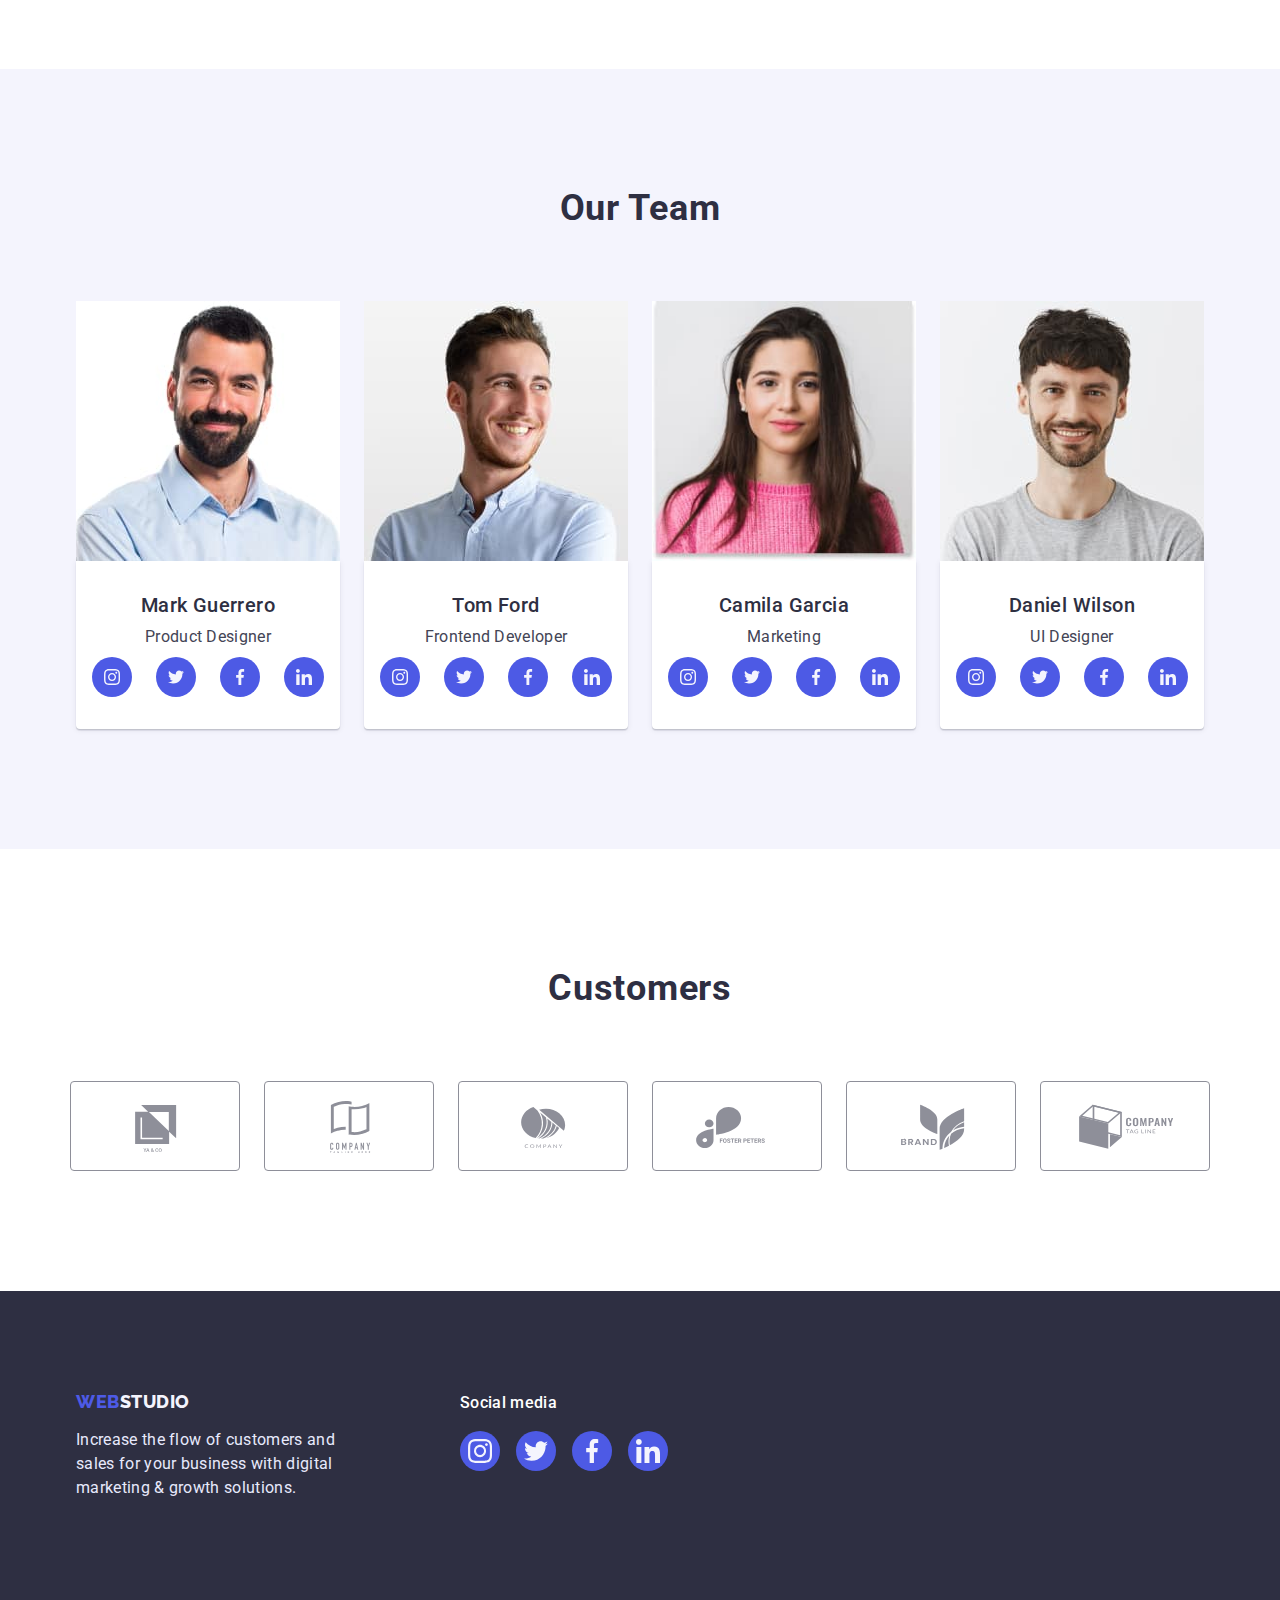
==== commit a4b2e13c: "Update index.html" ====
--- a/index.html
+++ b/index.html
@@ -340,12 +340,26 @@
         </div>
     </footer>
     <!-------------- Modal window------------ -->
-    <div class="backdrop is-hidden" data-modal>
+    <div class="backdrop is-hidde" data-modal>
         <div class="modal">
             <button class="modal-close-button" type="button" data-modal-close><svg class="modal-close-icon" width="8"
                     height="8">
                     <use href="./images/sprite.svg#close-modal"></use>
                 </svg></button>
+            <p class="modal-title">Leave your contacts and we will call you back</p>
+            <form action="" class="modal-form">
+                <label class="modal-form-field"><span class="modal-field-desc">Name</span><input type="text" name="user_name"
+                        class="modal-form-input" required></label>
+                <label class="modal-form-field"><span class="modal-field-desc">Phone</span><input type="tel" name="user_phone"
+                        class="modal-form-input" required></label>
+                <label class="modal-form-field"><span class="modal-field-desc">Email</span><input type="email" name=""
+                        class="modal-form-input" required></label>
+                <label class="modal-form-field"><span class="modal-field-desc">Comment</span><textarea name="user_message" class="modal-form-message" placeholder="Text input"></textarea></label>
+                <input id="privacy-policy" type="checkbox" name="privacy_policy"  class="modal-form-check"><label for="privacy-policy"
+                    class="modal-form-check-desc">I accept the terms and conditions of the <a href="">Privacy
+                        Policy</a></label>
+                <button type="submit" class="modal-send-button">Send</button>
+            </form>
         </div>
     </div>
 
--- a/css/styles.css
+++ b/css/styles.css
@@ -642,6 +642,21 @@
   fill: #ffffff;
 }
 
+.modal-title {
+  margin: 0;
+  display: flex;
+  justify-content: center;
+  padding-top: 72px;
+  
+  font-family: "Roboto", sans-serif;
+  font-weight: 500;
+  font-size: 16px;
+  line-height: 1.5;
+  text-align: center;
+  letter-spacing: 0.02em;
+  color: #2e2f42;
+}
+
 /* -------PORTFOLIO PAGE--------- */
 
 .portfolio {
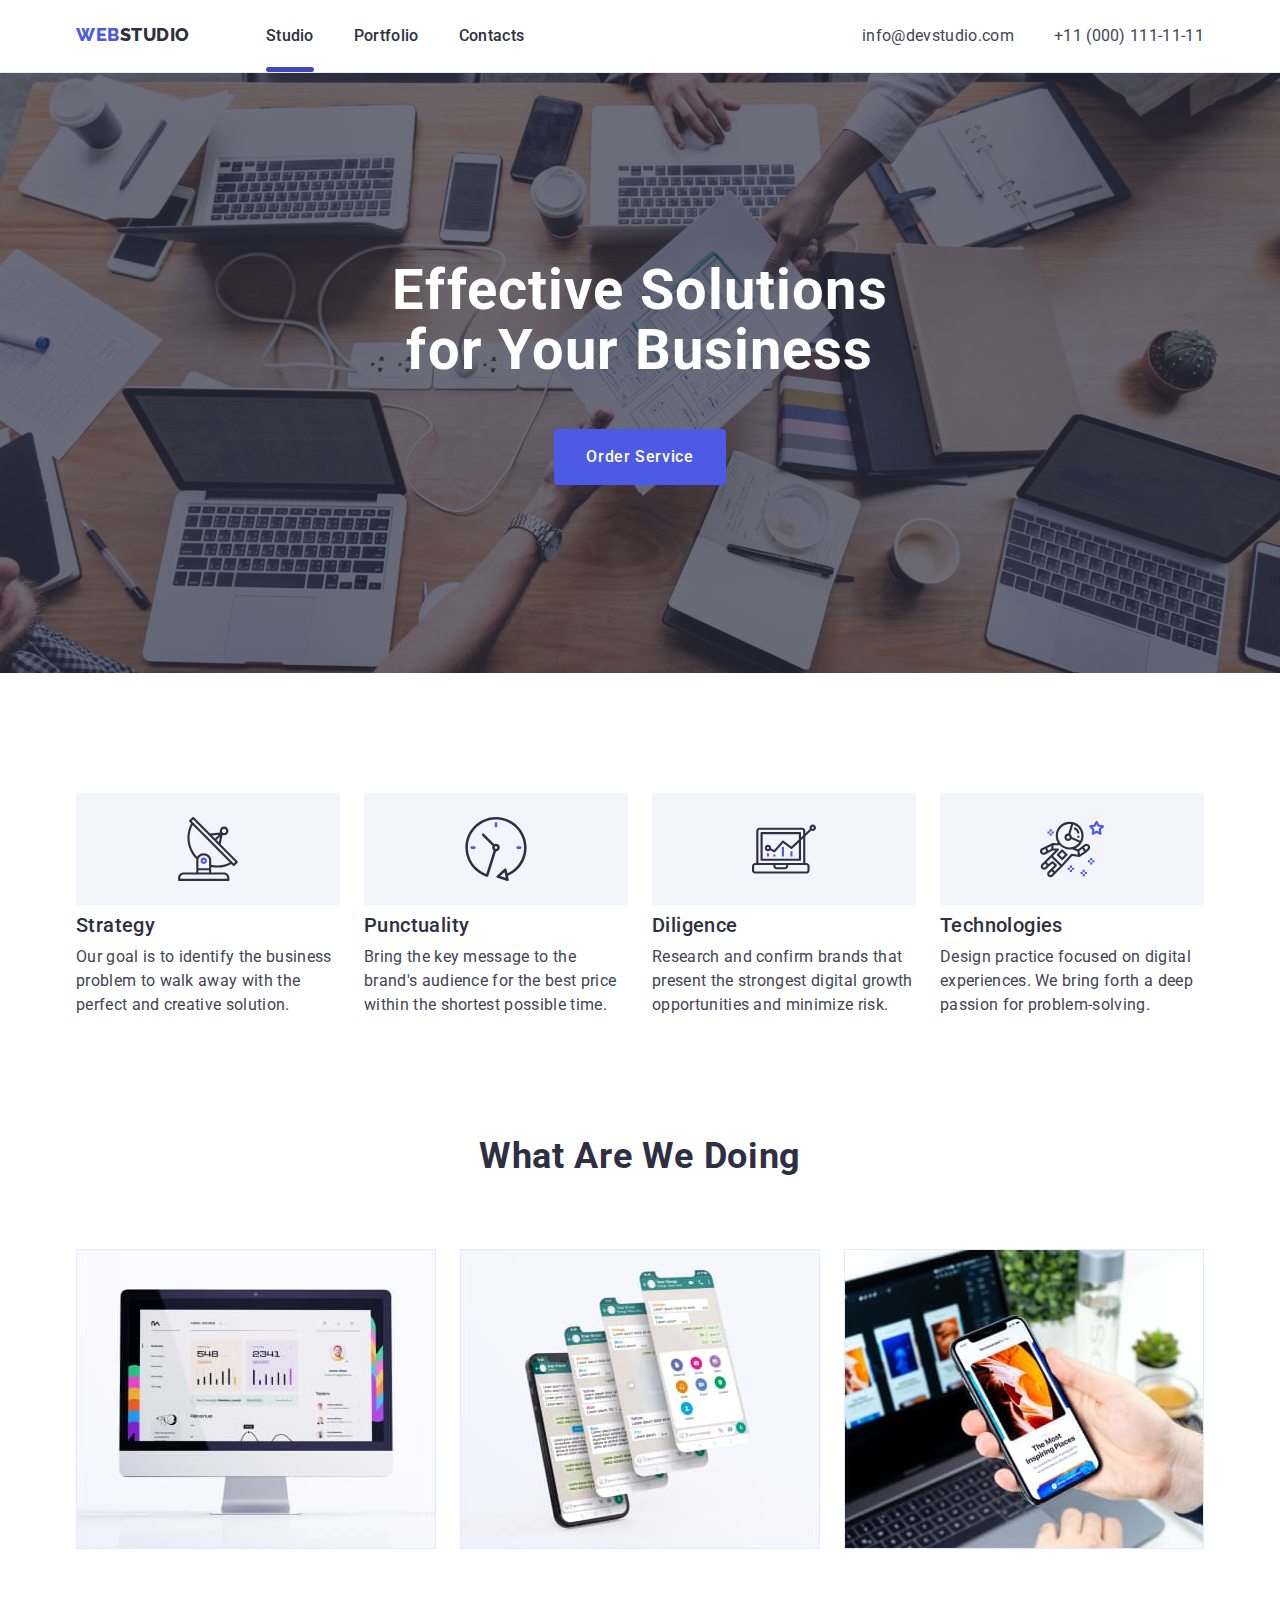
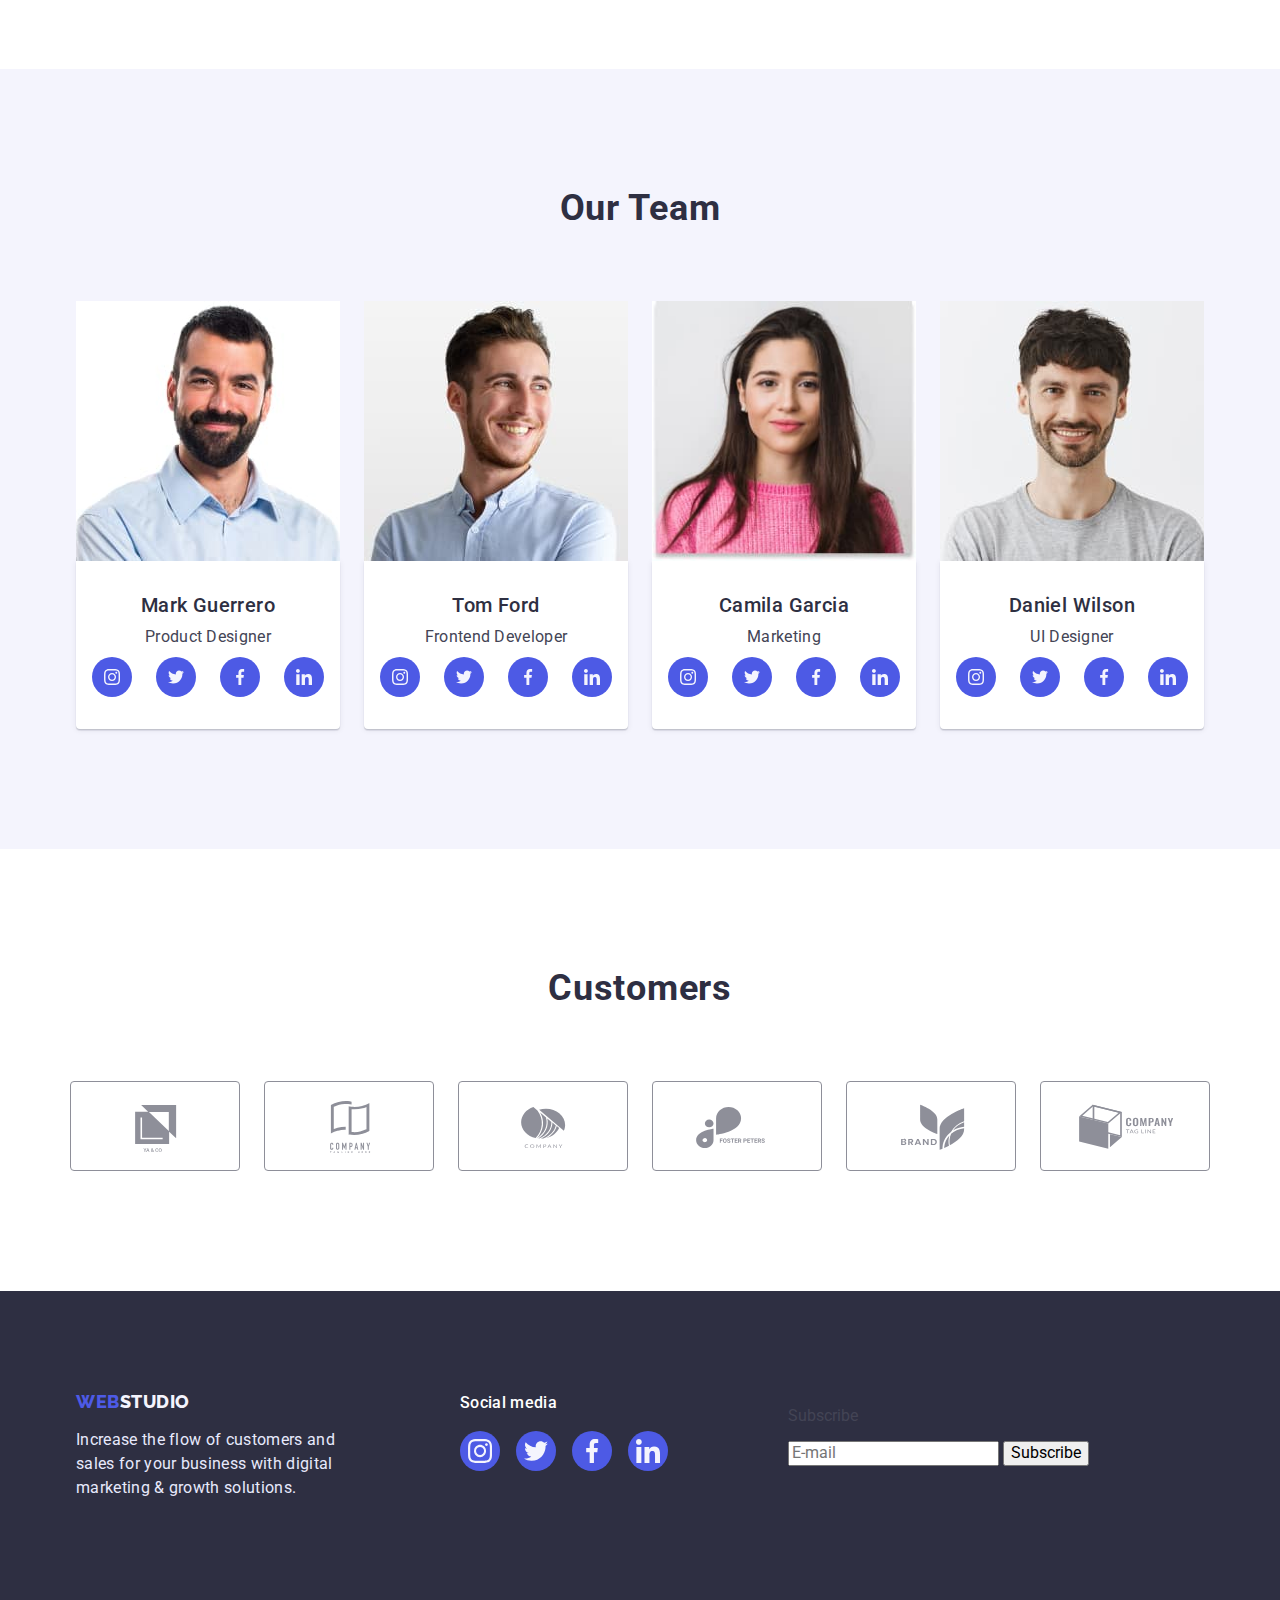
==== commit 1290d21c: "add modal form" ====
--- a/index.html
+++ b/index.html
@@ -337,10 +337,20 @@
                             </svg></a></li>
                 </ul>
             </div>
+            <div class="wrap3">
+                <p class="subscribe-text">Subscribe</p>
+                <div class="subscribe-form-wrap">
+                    <form action="" class="subscribe-form">
+                        <label class="subscribe-form-field"><input type="email" name="user_email"
+                                class="subscribe-form-input" required placeholder="E-mail"></label>
+                        <button type="submit" class="subscribe-button">Subscribe</button>
+                    </form>
+                </div>
+            </div>
         </div>
     </footer>
     <!-------------- Modal window------------ -->
-    <div class="backdrop is-hidde" data-modal>
+    <div class="backdrop is-hidden" data-modal>
         <div class="modal">
             <button class="modal-close-button" type="button" data-modal-close><svg class="modal-close-icon" width="8"
                     height="8">
@@ -348,15 +358,17 @@
                 </svg></button>
             <p class="modal-title">Leave your contacts and we will call you back</p>
             <form action="" class="modal-form">
-                <label class="modal-form-field"><span class="modal-field-desc">Name</span><input type="text" name="user_name"
-                        class="modal-form-input" required></label>
-                <label class="modal-form-field"><span class="modal-field-desc">Phone</span><input type="tel" name="user_phone"
-                        class="modal-form-input" required></label>
+                <label class="modal-form-field"><span class="modal-field-desc">Name</span><input type="text"
+                        name="user_name" class="modal-form-input" required></label>
+                <label class="modal-form-field"><span class="modal-field-desc">Phone</span><input type="tel"
+                        name="user_phone" class="modal-form-input" required></label>
                 <label class="modal-form-field"><span class="modal-field-desc">Email</span><input type="email" name=""
                         class="modal-form-input" required></label>
-                <label class="modal-form-field"><span class="modal-field-desc">Comment</span><textarea name="user_message" class="modal-form-message" placeholder="Text input"></textarea></label>
-                <input id="privacy-policy" type="checkbox" name="privacy_policy"  class="modal-form-check"><label for="privacy-policy"
-                    class="modal-form-check-desc">I accept the terms and conditions of the <a href="">Privacy
+                <label class="modal-form-field"><span class="modal-field-desc">Comment</span><textarea
+                        name="user_message" class="modal-form-message" placeholder="Text input"></textarea></label>
+                <input id="privacy-policy" type="checkbox" name="privacy_policy" class="modal-form-check"><label
+                    for="privacy-policy" class="modal-form-check-desc">I accept the terms and conditions of the <a
+                        href="" class="policy-link">Privacy
                         Policy</a></label>
                 <button type="submit" class="modal-send-button">Send</button>
             </form>
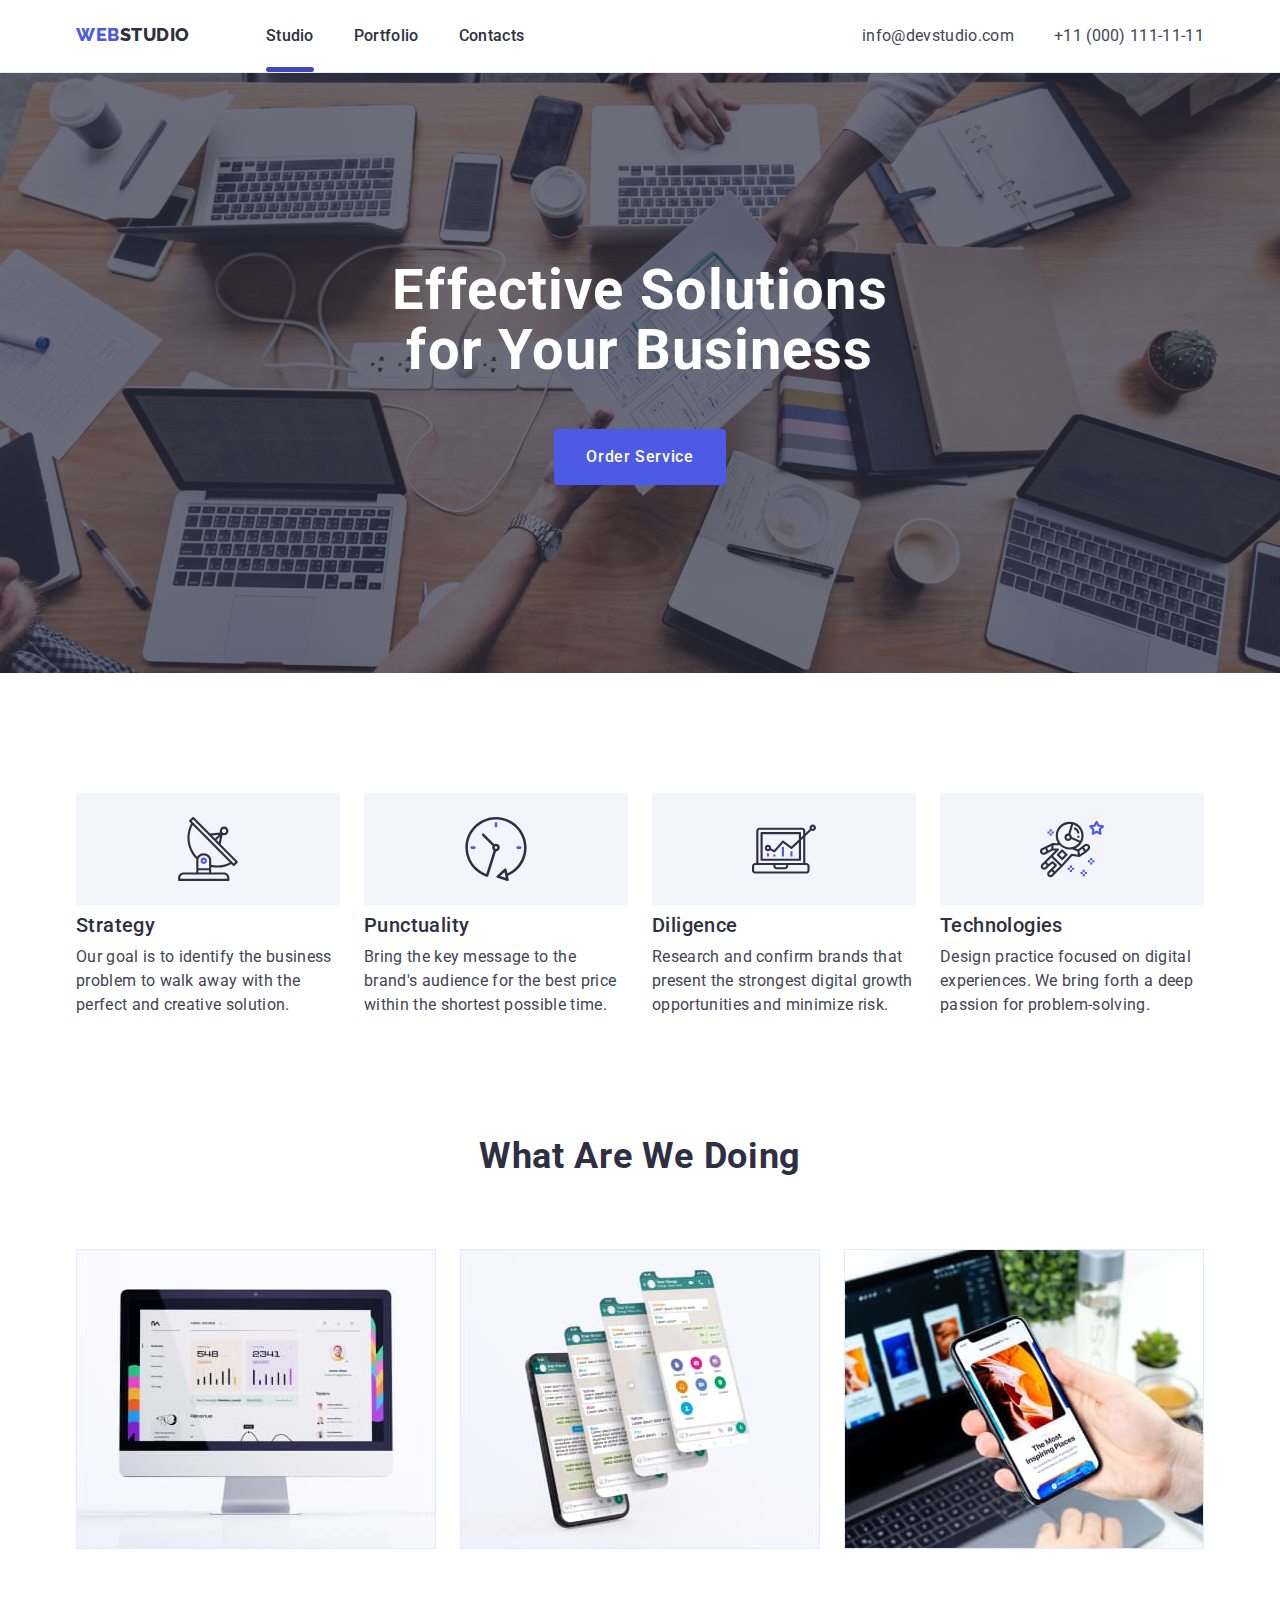
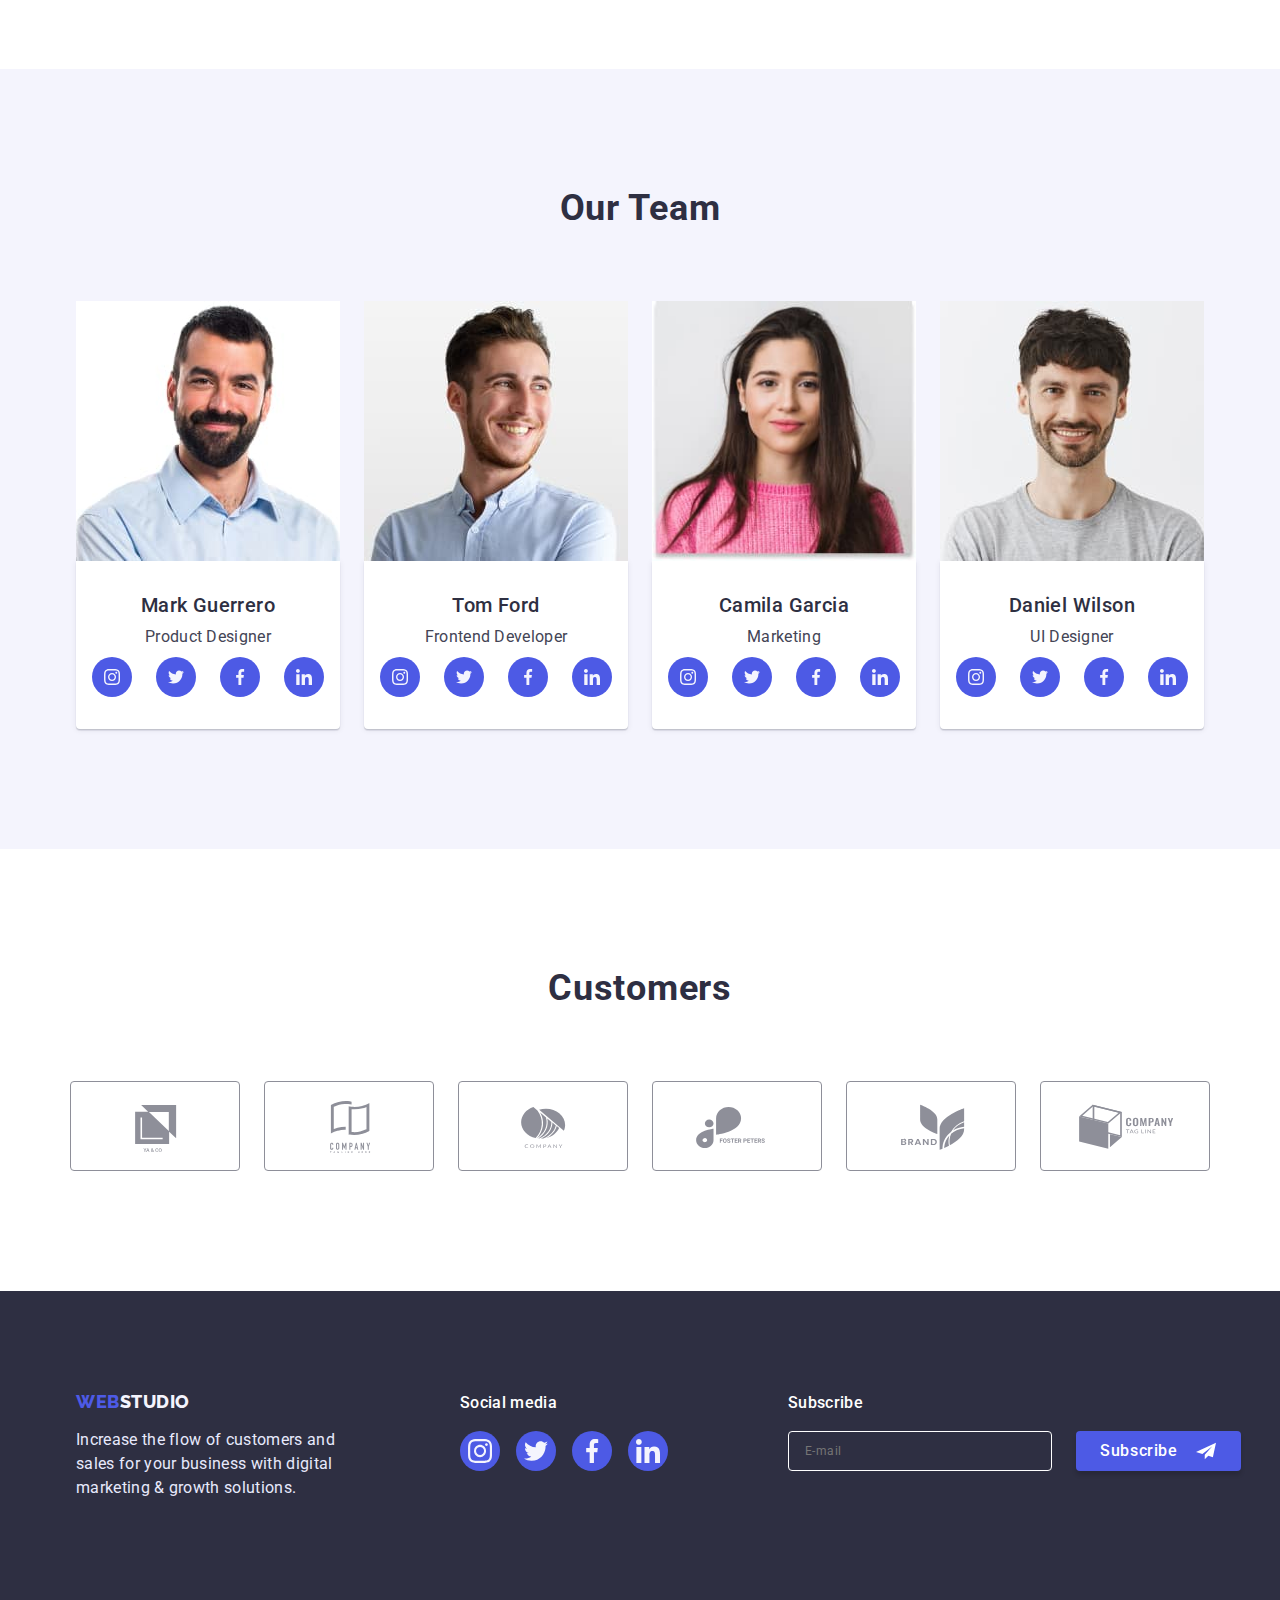
==== commit 0b28b72e: "add footer suscribe form" ====
--- a/index.html
+++ b/index.html
@@ -339,13 +339,14 @@
             </div>
             <div class="wrap3">
                 <p class="subscribe-text">Subscribe</p>
-                <div class="subscribe-form-wrap">
-                    <form action="" class="subscribe-form">
-                        <label class="subscribe-form-field"><input type="email" name="user_email"
-                                class="subscribe-form-input" required placeholder="E-mail"></label>
-                        <button type="submit" class="subscribe-button">Subscribe</button>
-                    </form>
-                </div>
+                <form action="" class="subscribe-form">
+                    <label class="subscribe-form-field"><input type="email" name="user_email"
+                            class="subscribe-form-input" required placeholder="E-mail"></label>
+                    <button class="subscribe-button" type="submit">Subscribe<svg class="subscribe-icon" width="24"
+                            height="20">
+                            <use href="./images/sprite.svg#icon-telegram"></use>
+                        </svg></button>
+                </form>
             </div>
         </div>
     </footer>
@@ -358,12 +359,30 @@
                 </svg></button>
             <p class="modal-title">Leave your contacts and we will call you back</p>
             <form action="" class="modal-form">
-                <label class="modal-form-field"><span class="modal-field-desc">Name</span><input type="text"
-                        name="user_name" class="modal-form-input" required></label>
-                <label class="modal-form-field"><span class="modal-field-desc">Phone</span><input type="tel"
-                        name="user_phone" class="modal-form-input" required></label>
-                <label class="modal-form-field"><span class="modal-field-desc">Email</span><input type="email" name=""
-                        class="modal-form-input" required></label>
+                <label class="modal-form-field"><span class="modal-field-desc">Name</span>
+                    <span class="modal-input-wraper">
+                        <input type="text" name="user_name" class="modal-form-input" required><svg
+                            class="modal-input-icon" width="18" height="18">
+                            <use href="./images/sprite.svg#icon-person"></use>
+                        </svg>
+                    </span>
+                </label>
+                <label class="modal-form-field"><span class="modal-field-desc">Phone</span>
+                    <span class="modal-input-wraper">
+                        <input type="tel" name="user_phone" class="modal-form-input" required><svg
+                            class="modal-input-icon" width="18" height="24">
+                            <use href="./images/sprite.svg#icon-phone"></use>
+                        </svg>
+                    </span>
+                </label>
+                <label class="modal-form-field"><span class="modal-field-desc">Email</span>
+                    <span class="modal-input-wraper">
+                        <input type="email" name="" class="modal-form-input" required><svg class="modal-input-icon"
+                            width="18" height="24">
+                            <use href="./images/sprite.svg#icon-email"></use>
+                        </svg>
+                    </span>
+                </label>
                 <label class="modal-form-field"><span class="modal-field-desc">Comment</span><textarea
                         name="user_message" class="modal-form-message" placeholder="Text input"></textarea></label>
                 <input id="privacy-policy" type="checkbox" name="privacy_policy" class="modal-form-check"><label
--- a/css/styles.css
+++ b/css/styles.css
@@ -537,6 +537,7 @@
   margin-bottom: 0;
 }
 
+/* ----Social icons---- */
 .social-text {
   font-family: "Roboto", sans-serif;
   font-weight: 500;
@@ -573,6 +574,83 @@
 .wrap2-social-link:hover,
 .wrap2-social-link:focus {
   background-color: #31d0aa;
+}
+
+/* ------Subscribe form------- */
+
+.wrap3 {
+  display: flex;
+  flex-direction: column;
+}
+
+.subscribe-form {
+  display: flex;
+  align-items: center;
+  width: 460px;
+  margin: 0;
+  padding: 0;
+}
+
+.subscribe-text {
+  font-family: "Roboto", sans-serif;
+  font-weight: 500;
+  font-size: 16px;
+  line-height: 1.5;
+
+  letter-spacing: 0.02em;
+  color: #ffffff;
+
+  margin-bottom: 16px;
+  margin-top: 0;
+}
+
+.subscribe-form-input {
+  width: 264px;
+  height: 40px;
+  padding: 0 0 0 16px;
+  border: 1px solid #ffffff;
+  border-radius: 4px;
+  background-color: #2e2f42;
+
+  font-weight: 400;
+  font-size: 12px;
+  line-height: 2;
+  letter-spacing: 0.04em;
+  color: #ffffff;
+}
+
+.subscribe-button {
+  display: flex;
+  align-items: center;
+  padding: 0 0 0 24px;
+  width: 165px;
+  height: 40px;
+  cursor: pointer;
+  margin-left: 24px;
+
+  font-family: "Roboto", sans-serif;
+  font-weight: 500;
+  font-size: 16px;
+  line-height: 1.5;
+  letter-spacing: 0.04em;
+  color: #ffffff;
+
+  border: none;
+  background-color: var(--primary-brand-color);
+  box-shadow: 0px 4px 4px rgba(0, 0, 0, 0.15);
+  border-radius: 4px;
+  transition: background-color var(--transition);
+}
+
+.subscribe-icon {
+  margin-left: 16px;
+
+  fill: white;
+}
+
+.subscribe-button:hover,
+.subscribe-button:focus {
+  background-color: var(--pressed-state-color);
 }
 
 /*=========== Footer ============== */
@@ -602,7 +680,11 @@
   left: 50%;
   transform: translate(-50%, -50%);
   min-width: 408px;
-  min-height: 516px;
+  min-height: 584px;
+  padding-top: 72px;
+  padding-left: 24px;
+  padding-right: 24px;
+  padding-bottom: 24px;
 
   background-color: #fcfcfc;
   box-shadow: 0px 1px 1px rgba(0, 0, 0, 0.14), 0px 1px 3px rgba(0, 0, 0, 0.12),
@@ -642,12 +724,11 @@
   fill: #ffffff;
 }
 
+/* -----Modal Form------ */
+
 .modal-title {
-  margin: 0;
-  display: flex;
-  justify-content: center;
-  padding-top: 72px;
-  
+  margin-top: 0;
+  margin-bottom: 16px;
   font-family: "Roboto", sans-serif;
   font-weight: 500;
   font-size: 16px;
@@ -656,6 +737,156 @@
   letter-spacing: 0.02em;
   color: #2e2f42;
 }
+
+.modal-form {
+  display: flex;
+  flex-direction: column;
+}
+
+.modal-form-field {
+  margin-bottom: 8px;
+}
+
+.modal-field-desc {
+  display: block;
+  margin-bottom: 4px;
+  font-weight: 400;
+  font-size: 12px;
+  line-height: 1.2;
+  letter-spacing: 0.04em;
+  color: #8e8f99;
+}
+
+.modal-form-input {
+  width: 100%;
+  height: 40px;
+  padding-left: 38px;
+  border: 1px solid rgba(46, 47, 66, 0.4);
+  border-radius: 4px;
+  transition: background-color var(--transition);
+}
+
+.modal-input-wraper {
+  display: block;
+  position: relative;
+}
+
+.modal-input-icon {
+  position: absolute;
+  top: 50%;
+  left: 16px;
+  transform: translate(0, -50%);
+  transition: background-color var(--transition);
+}
+
+.modal-form-input:focus {
+  outline: none;
+  border: 1px solid var(--primary-brand-color);
+  border-radius: 4px;
+}
+
+.modal-form-input:focus + .modal-input-icon {
+  fill: var(--primary-brand-color);
+}
+
+.modal-form-message {
+  width: 100%;
+  height: 120px;
+  padding-left: 16px;
+  padding-right: 16px;
+  padding-top: 8px;
+  padding-bottom: 8px;
+  border: 1px solid rgba(46, 47, 66, 0.4);
+  border-radius: 4px;
+  transition: background-color var(--transition);
+
+  font-weight: 400;
+  font-size: 12px;
+  line-height: 1.2;
+  letter-spacing: 0.04em;
+}
+
+.modal-form-message:focus {
+  outline: none;
+  border: 1px solid var(--primary-brand-color);
+  border-radius: 4px;
+}
+
+.modal-form-check {
+  position: absolute;
+  -webkit-appearance: none;
+  -moz-appearance: none;
+}
+
+.modal-form-check-desc::before {
+  content: "";
+  width: 16px;
+  height: 16px;
+  padding-top: 2px;
+  margin-right: 8px;
+  cursor: pointer;
+  border: 1px solid rgba(46, 47, 66, 0.4);
+  border-radius: 2px;
+}
+
+.modal-form-check:checked + .modal-form-check-desc::before {
+  background-color: var(--primary-brand-color);
+  background-image: url(../images/Checked-icon.svg);
+  background-repeat: no-repeat;
+  background-size: contain;
+}
+
+.modal-form-check:focus + .modal-form-check-desc::before {
+  border: 2px solid var(--pressed-state-color);
+  border-radius: 2px;
+}
+
+.modal-form-check-desc {
+  display: flex;
+  align-items: center;
+  margin-bottom: 24px;
+  font-weight: 400;
+  font-size: 12px;
+  line-height: 1.2;
+  letter-spacing: 0.04em;
+  color: #8e8f99;
+}
+
+.policy-link {
+  padding-left: 2px;
+  color: var(--primary-brand-color);
+}
+
+.modal-send-button {
+  display: block;
+  margin: auto;
+  width: 169px;
+  height: 56px;
+  cursor: pointer;
+
+  font-family: "Roboto", sans-serif;
+  font-weight: 500;
+  font-size: 16px;
+  line-height: 1.5;
+  letter-spacing: 0.04em;
+  color: #ffffff;
+
+  border: none;
+  background-color: var(--primary-brand-color);
+  box-shadow: 0px 4px 4px rgba(0, 0, 0, 0.15);
+  border-radius: 4px;
+  transition: background-color var(--transition);
+}
+
+.modal-send-button:focus,
+.modal-send-button:hover {
+  background: var(--pressed-state-color);
+  box-shadow: 0px 4px 4px rgba(0, 0, 0, 0.15);
+  border-radius: 4px;
+}
+
+/*----- Modal Form -----*/
+/* =======Modal Window======= */
 
 /* -------PORTFOLIO PAGE--------- */
 
